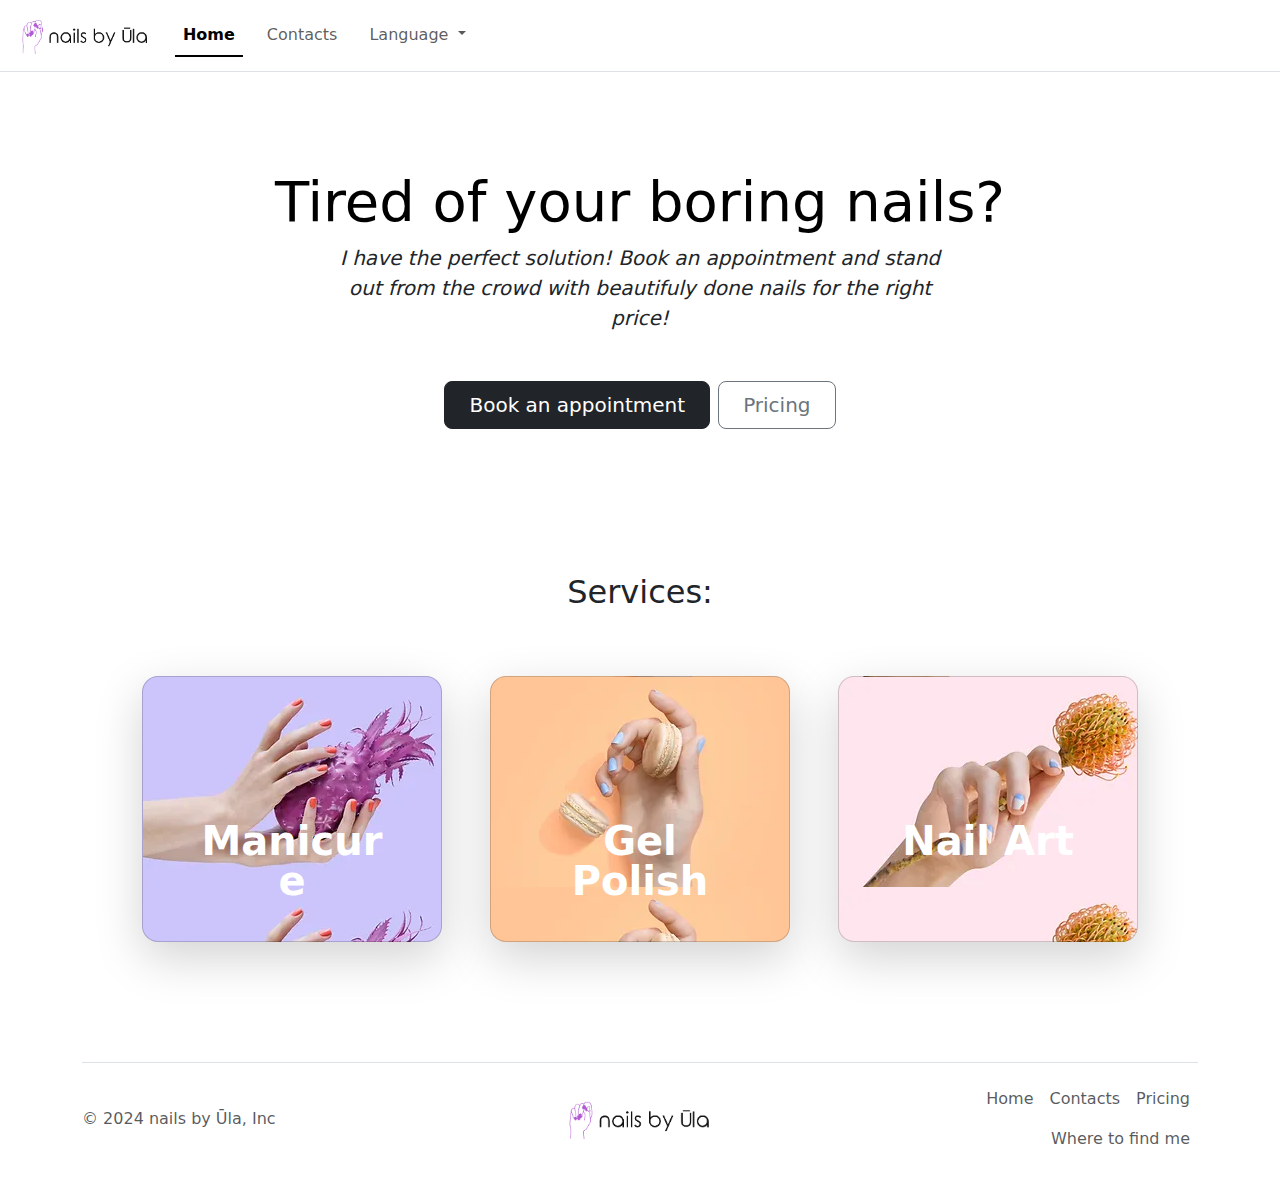
==== index.html @ 5c8f7230 "Add files via upload" ====
<!DOCTYPE html>
<html lang="en,lt,se">
  <head>
    <meta charset="UTF-8" />
    <meta name="viewport" content="width=device-width, initial-scale=1.0" />
    <title>nails by Ūla</title>
    <link rel="icon" type="image/x-icon" href="./images/logo-xs.png" />

    <link
      href="https://cdn.jsdelivr.net/npm/bootstrap@5.3.3/dist/css/bootstrap.min.css"
      rel="stylesheet"
      integrity="sha384-QWTKZyjpPEjISv5WaRU9OFeRpok6YctnYmDr5pNlyT2bRjXh0JMhjY6hW+ALEwIH"
      crossorigin="anonymous"
    />
    <link rel="stylesheet" type="text/css" href="./style.css" />
  </head>
  <body>
    <!-- Navigation -->
    <nav class="navbar navbar-expand-lg bg-white border-bottom">
      <div class="container-fluid">
        <a class="navbar-brand" href="./index.html">
          <img src="./images/logo-m.png" height="45" />
        </a>
        <button
          class="navbar-toggler"
          type="button"
          data-bs-toggle="collapse"
          data-bs-target="#navbarSupportedContent"
          aria-controls="navbarSupportedContent"
          aria-expanded="false"
          aria-label="Toggle navigation"
        >
          <span class="navbar-toggler-icon"></span>
        </button>
        <div class="collapse navbar-collapse" id="navbarSupportedContent">
          <ul class="navbar-nav me-auto mb-2 mb-lg-0 nav-underline">
            <li class="nav-item">
              <a class="nav-link active" aria-current="page" href="./index.html"
                >Home</a
              >
            </li>
            <li class="nav-item">
              <a class="nav-link" href="./contacts.html">Contacts</a>
            </li>
            <li class="nav-item dropdown">
              <a
                class="nav-link dropdown-toggle"
                href="#"
                role="button"
                data-bs-toggle="dropdown"
                aria-expanded="false"
              >
                Language
              </a>
              <ul class="dropdown-menu">
                <li><a class="dropdown-item" href="#">Lietuvių</a></li>
                <li><a class="dropdown-item" href="#">English</a></li>
                <!--<li><hr class="dropdown-divider" /></li>-->
                <li>
                  <a class="dropdown-item" href="#">Svensk</a>
                </li>
              </ul>
            </li>
          </ul>
          <!-- 
          <form class="d-flex" role="search">
            <input
              class="form-control me-2"
              type="search"
              placeholder="Search"
              aria-label="Search"
            />
            <button class="btn btn-outline-success" type="submit">
              Search
            </button>
          </form>  
           -->
        </div>
      </div>
    </nav>
    <!-- Heading -->
    <div class="px-4 py-5 my-5 text-center">
      <h1 class="display-4 fw-light text-body-emphasis">
        Tired of your boring nails?
      </h1>
      <div class="col-lg-6 mx-auto">
        <p class="lead mb-0 mb-5">
          <em
            >I have the perfect solution! Book an appointment and stand out from
            the crowd with beautifuly done nails for the right price!</em
          >
        </p>
        <div class="d-grid gap-2 d-sm-flex justify-content-sm-center">
          <button type="button" class="btn btn-dark btn-lg px-4 gap-3">
            Book an appointment
          </button>
          <button type="button" class="btn btn-outline-secondary btn-lg px-4">
            Pricing
          </button>
        </div>
      </div>
    </div>
    <!-- Services -->

    <div class="container px-4 py-5" id="custom-cards">
      <h2 class="pb-2 text-center">Services:</h2>

      <div
        class="row row-cols-1 row-cols-lg-3 align-items-stretch g-5 py-5 px-5 text-center"
      >
        <div class="col">
          <div
            class="card card-cover h-100 overflow-hidden text-bg-dark rounded-4 shadow-lg"
            style="background-image: url('./images/manicure.webp')"
          >
            <div
              class="d-flex flex-column h-100 p-5 pb-3 text-white text-shadow-1"
            >
              <h3 class="pt-5 mt-5 mb-4 display-6 lh-1 fw-bold">Manicure</h3>
            </div>
          </div>
        </div>

        <div class="col">
          <div
            class="card card-cover h-100 overflow-hidden text-bg-dark rounded-4 shadow-lg"
            style="background-image: url('./images/gelpolish.webp')"
          >
            <div
              class="d-flex flex-column h-100 p-5 pb-3 text-white text-shadow-1"
            >
              <h3 class="pt-5 mt-5 mb-4 display-6 lh-1 fw-bold">Gel Polish</h3>
            </div>
          </div>
        </div>

        <div class="col">
          <div
            class="card card-cover h-100 overflow-hidden text-bg-dark rounded-4 shadow-lg"
            style="background-image: url('./images/nailart.webp')"
          >
            <div class="d-flex flex-column h-100 p-5 pb-3 text-shadow-1">
              <h3 class="pt-5 mt-5 mb-4 display-6 lh-1 fw-bold">Nail Art</h3>
            </div>
          </div>
        </div>
      </div>
    </div>

    <!-- Photo carousel 
    <div class="container-xl">
      <div id="carouselExampleIndicators" class="carousel slide">
        <div class="carousel-indicators">
          <button
            type="button"
            data-bs-target="#carouselExampleIndicators"
            data-bs-slide-to="0"
            class="active"
            aria-current="true"
            aria-label="Slide 1"
          ></button>
          <button
            type="button"
            data-bs-target="#carouselExampleIndicators"
            data-bs-slide-to="1"
            aria-label="Slide 2"
          ></button>
          <button
            type="button"
            data-bs-target="#carouselExampleIndicators"
            data-bs-slide-to="2"
            aria-label="Slide 3"
          ></button>
        </div>
        <div class="carousel-inner">
          <div class="carousel-item active">
            <img src="./images/salonas.JPEG" class="d-block w-100" alt="..." />
          </div>
          <div class="carousel-item">
            <img src="./images/nagai.JPEG" class="d-block w-100" alt="..." />
          </div>
          <div class="carousel-item">
            <img src="./images/lempa.JPEG" class="d-block w-100" alt="..." />
          </div>
        </div>
        <button
          class="carousel-control-prev"
          type="button"
          data-bs-target="#carouselExampleIndicators"
          data-bs-slide="prev"
        >
          <span class="carousel-control-prev-icon" aria-hidden="true"></span>
          <span class="visually-hidden">Previous</span>
        </button>
        <button
          class="carousel-control-next"
          type="button"
          data-bs-target="#carouselExampleIndicators"
          data-bs-slide="next"
        >
          <span class="carousel-control-next-icon" aria-hidden="true"></span>
          <span class="visually-hidden">Next</span>
        </button>
      </div>
    </div>
    -->
    <!-- FOOTER -->
    <div class="container">
      <footer
        class="d-flex flex-wrap justify-content-between align-items-center py-3 my-4 border-top"
      >
        <p class="col-md-4 mb-0 text-body-secondary">
          © 2024 nails by Ūla, Inc
        </p>

        <a
          href="/"
          class="col-md-4 d-flex align-items-center justify-content-center mb-3 mb-md-0 me-md-auto link-body-emphasis text-decoration-none"
        >
          <img src="./images/logo-m.png" height="50px" />
        </a>

        <ul class="nav col-md-4 justify-content-end">
          <li class="nav-item">
            <a href="./index.html" class="nav-link px-2 text-body-secondary"
              >Home</a
            >
          </li>
          <li class="nav-item">
            <a href="./contacts.html" class="nav-link px-2 text-body-secondary"
              >Contacts</a
            >
          </li>
          <li class="nav-item">
            <a href="./pricing.html" class="nav-link px-2 text-body-secondary"
              >Pricing</a
            >
          </li>
          <!--
          <li class="nav-item">
            <a href="#" class="nav-link px-2 text-body-secondary">FAQs</a>
          </li>
            -->
          <li class="nav-item">
            <a href="./findme.html" class="nav-link px-2 text-body-secondary"
              >Where to find me</a
            >
          </li>
        </ul>
      </footer>
    </div>
    <script
      src="https://cdn.jsdelivr.net/npm/bootstrap@5.3.3/dist/js/bootstrap.bundle.min.js"
      integrity="sha384-YvpcrYf0tY3lHB60NNkmXc5s9fDVZLESaAA55NDzOxhy9GkcIdslK1eN7N6jIeHz"
      crossorigin="anonymous"
    ></script>
  </body>
</html>
---- style.css ----
#map {
  display: flex;
  justify-content: center;
  align-items: center;
  height: 100vh;
}
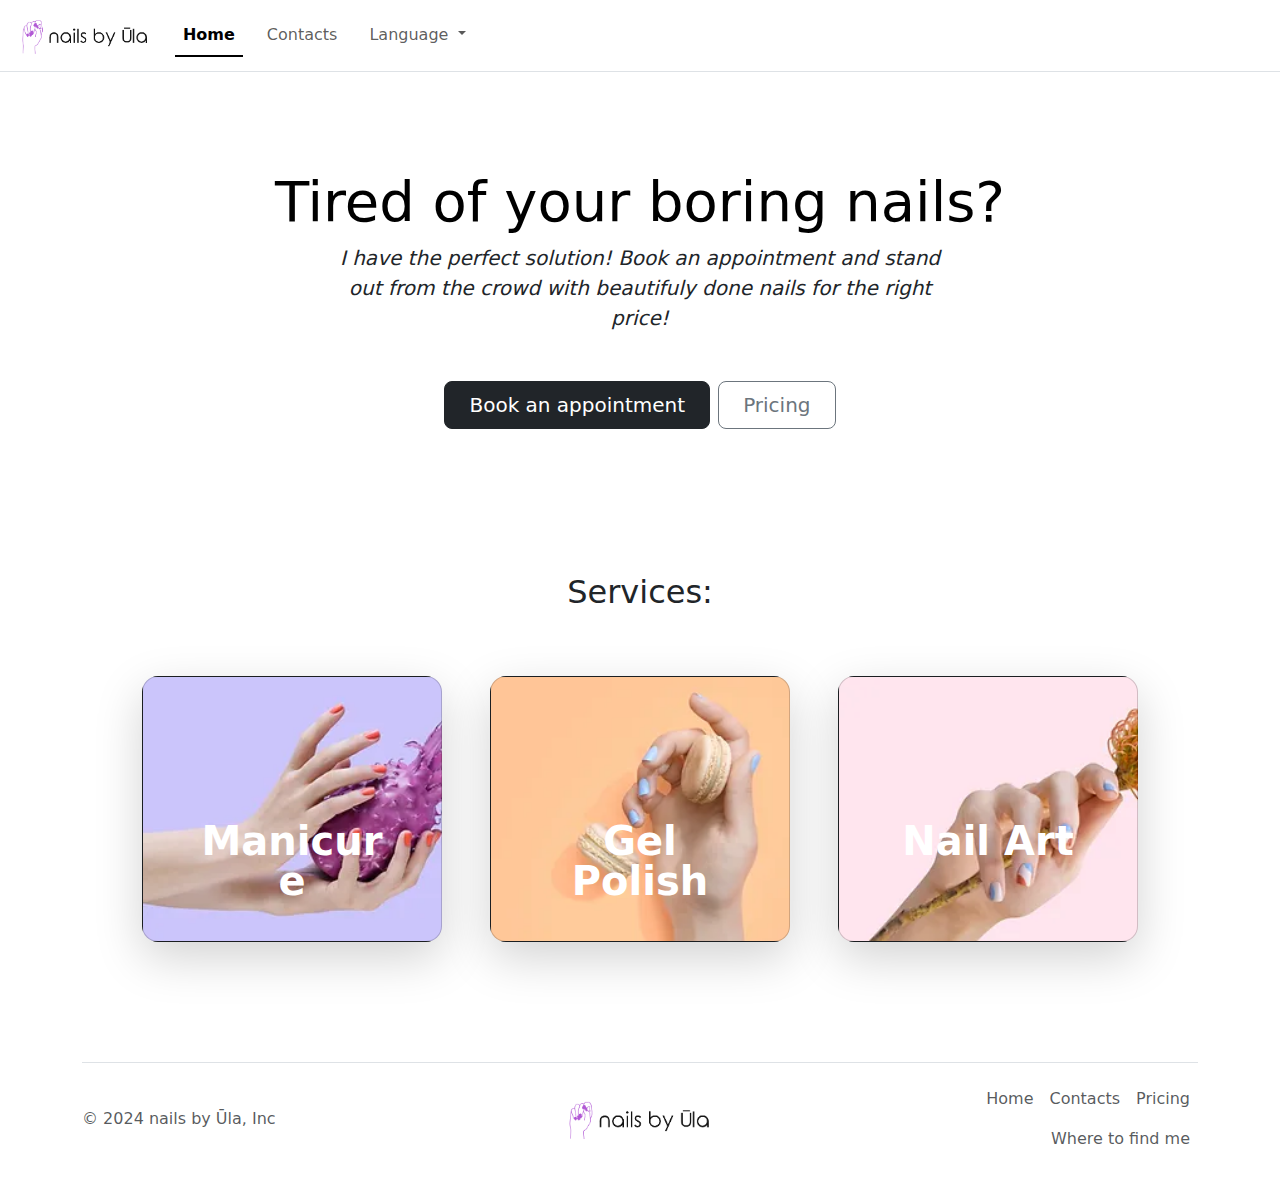
==== commit a02b5248: "Add files via upload" ====
--- a/index.html
+++ b/index.html
@@ -111,7 +111,11 @@
         <div class="col">
           <div
             class="card card-cover h-100 overflow-hidden text-bg-dark rounded-4 shadow-lg"
-            style="background-image: url('./images/manicure.webp')"
+            style="
+              background-image: url('./images/manicure.webp');
+              background-repeat: no-repeat;
+              background-size: cover;
+            "
           >
             <div
               class="d-flex flex-column h-100 p-5 pb-3 text-white text-shadow-1"
@@ -124,7 +128,11 @@
         <div class="col">
           <div
             class="card card-cover h-100 overflow-hidden text-bg-dark rounded-4 shadow-lg"
-            style="background-image: url('./images/gelpolish.webp')"
+            style="
+              background-image: url('./images/gelpolish.webp');
+              background-repeat: no-repeat;
+              background-size: cover;
+            "
           >
             <div
               class="d-flex flex-column h-100 p-5 pb-3 text-white text-shadow-1"
@@ -137,7 +145,11 @@
         <div class="col">
           <div
             class="card card-cover h-100 overflow-hidden text-bg-dark rounded-4 shadow-lg"
-            style="background-image: url('./images/nailart.webp')"
+            style="
+              background-image: url('./images/nailart.webp');
+              background-repeat: no-repeat;
+              background-size: cover;
+            "
           >
             <div class="d-flex flex-column h-100 p-5 pb-3 text-shadow-1">
               <h3 class="pt-5 mt-5 mb-4 display-6 lh-1 fw-bold">Nail Art</h3>
--- a/style.css
+++ b/style.css
@@ -4,3 +4,20 @@
   align-items: center;
   height: 100vh;
 }
+.flex-container {
+  display: flex;
+  justify-content: space-around;
+  align-items: center;
+  height: 100vh;
+  margin: 5rem 0 5rem 0;
+}
+@media (max-width: 800px) {
+  .flex-container {
+    display: flex;
+    flex-direction: column;
+  }
+  #bluenails2 {
+    height: 500px;
+    text-align: center;
+  }
+}
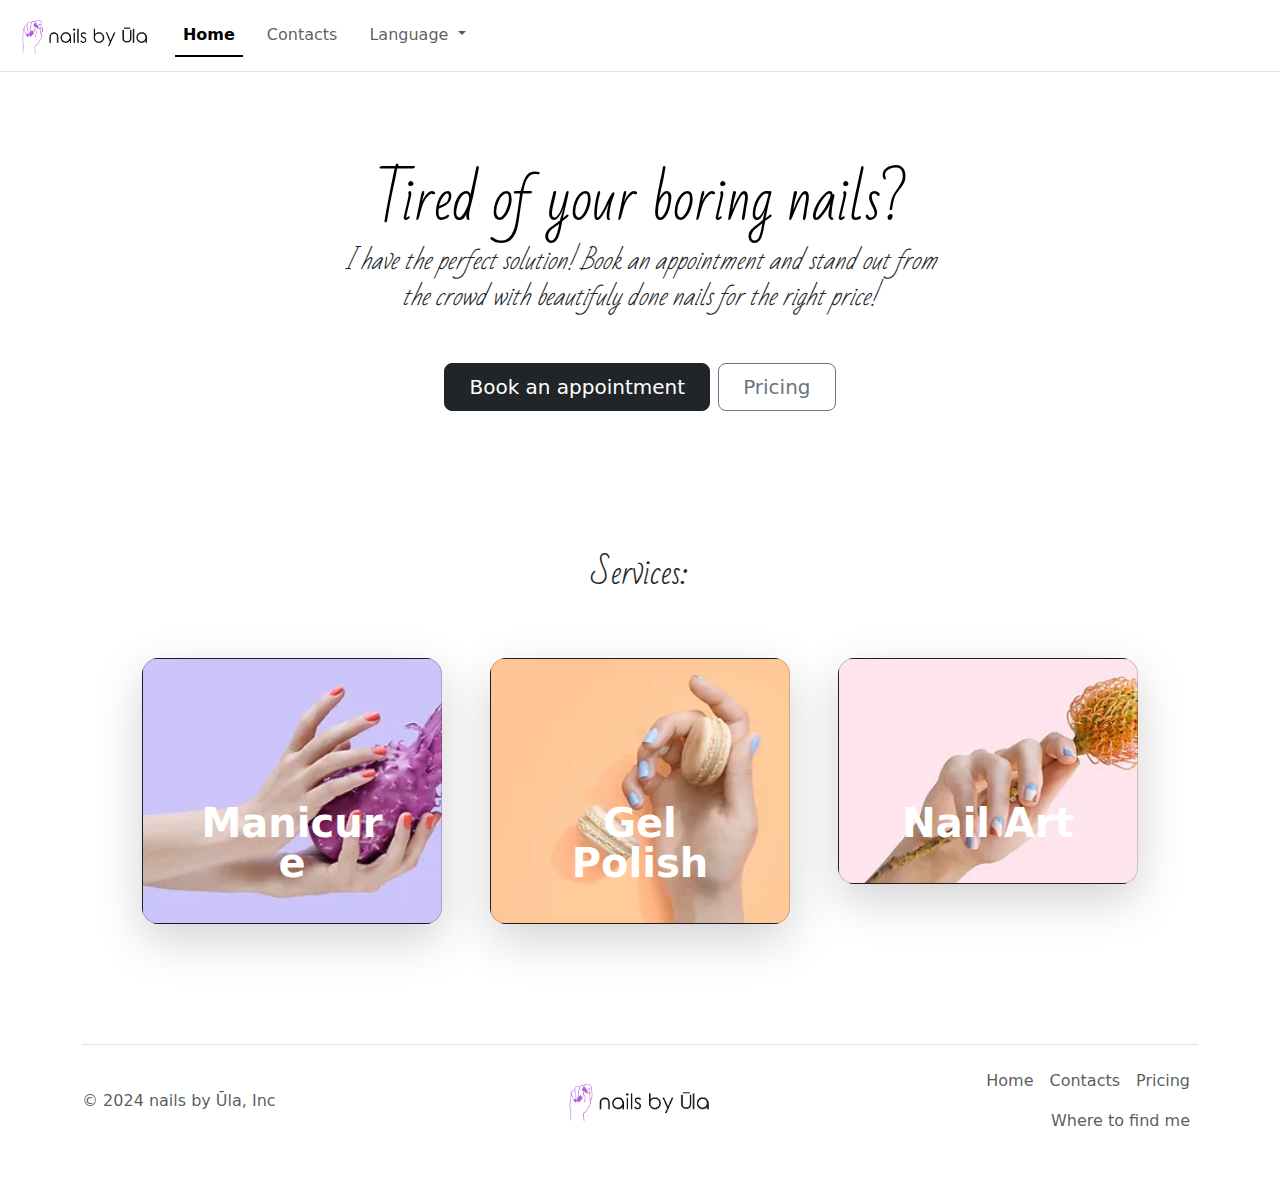
==== commit cd4a45b7: "Add files via upload" ====
--- a/index.html
+++ b/index.html
@@ -5,7 +5,12 @@
     <meta name="viewport" content="width=device-width, initial-scale=1.0" />
     <title>nails by Ūla</title>
     <link rel="icon" type="image/x-icon" href="./images/logo-xs.png" />
-
+    <link rel="preconnect" href="https://fonts.googleapis.com" />
+    <link rel="preconnect" href="https://fonts.gstatic.com" crossorigin />
+    <link
+      href="https://fonts.googleapis.com/css2?family=Bad+Script&display=swap"
+      rel="stylesheet"
+    />
     <link
       href="https://cdn.jsdelivr.net/npm/bootstrap@5.3.3/dist/css/bootstrap.min.css"
       rel="stylesheet"
@@ -80,11 +85,11 @@
     </nav>
     <!-- Heading -->
     <div class="px-4 py-5 my-5 text-center">
-      <h1 class="display-4 fw-light text-body-emphasis">
+      <h1 class="display-4 fw-light text-body-emphasis bad-script-regular">
         Tired of your boring nails?
       </h1>
       <div class="col-lg-6 mx-auto">
-        <p class="lead mb-0 mb-5">
+        <p class="lead mb-0 mb-5 bad-script-regular">
           <em
             >I have the perfect solution! Book an appointment and stand out from
             the crowd with beautifuly done nails for the right price!</em
@@ -103,59 +108,67 @@
     <!-- Services -->
 
     <div class="container px-4 py-5" id="custom-cards">
-      <h2 class="pb-2 text-center">Services:</h2>
+      <h2 class="pb-2 text-center bad-script-regular">Services:</h2>
 
       <div
         class="row row-cols-1 row-cols-lg-3 align-items-stretch g-5 py-5 px-5 text-center"
       >
-        <div class="col">
-          <div
-            class="card card-cover h-100 overflow-hidden text-bg-dark rounded-4 shadow-lg"
-            style="
-              background-image: url('./images/manicure.webp');
-              background-repeat: no-repeat;
-              background-size: cover;
-            "
-          >
+        <a class="pricinglink" href="./pricing.html">
+          <div class="col">
             <div
-              class="d-flex flex-column h-100 p-5 pb-3 text-white text-shadow-1"
-            >
-              <h3 class="pt-5 mt-5 mb-4 display-6 lh-1 fw-bold">Manicure</h3>
+              class="card card-cover h-100 overflow-hidden text-bg-dark rounded-4 shadow-lg"
+              style="
+                background-image: url('./images/manicure.webp');
+                background-repeat: no-repeat;
+                background-size: cover;
+              "
+            >
+              <div
+                class="d-flex flex-column h-100 p-5 pb-3 text-white text-shadow-1"
+              >
+                <h3 class="pt-5 mt-5 mb-4 display-6 lh-1 fw-bold">Manicure</h3>
+              </div>
             </div>
-          </div>
-        </div>
-
-        <div class="col">
-          <div
-            class="card card-cover h-100 overflow-hidden text-bg-dark rounded-4 shadow-lg"
-            style="
-              background-image: url('./images/gelpolish.webp');
-              background-repeat: no-repeat;
-              background-size: cover;
-            "
-          >
+          </div></a
+        >
+
+        <a class="pricinglink" href="./pricing.html"
+          ><div class="col">
             <div
-              class="d-flex flex-column h-100 p-5 pb-3 text-white text-shadow-1"
-            >
-              <h3 class="pt-5 mt-5 mb-4 display-6 lh-1 fw-bold">Gel Polish</h3>
+              class="card card-cover h-100 overflow-hidden text-bg-dark rounded-4 shadow-lg"
+              style="
+                background-image: url('./images/gelpolish.webp');
+                background-repeat: no-repeat;
+                background-size: cover;
+              "
+            >
+              <div
+                class="d-flex flex-column h-100 p-5 pb-3 text-white text-shadow-1"
+              >
+                <h3 class="pt-5 mt-5 mb-4 display-6 lh-1 fw-bold">
+                  Gel Polish
+                </h3>
+              </div>
             </div>
-          </div>
-        </div>
-
-        <div class="col">
-          <div
-            class="card card-cover h-100 overflow-hidden text-bg-dark rounded-4 shadow-lg"
-            style="
-              background-image: url('./images/nailart.webp');
-              background-repeat: no-repeat;
-              background-size: cover;
-            "
-          >
-            <div class="d-flex flex-column h-100 p-5 pb-3 text-shadow-1">
-              <h3 class="pt-5 mt-5 mb-4 display-6 lh-1 fw-bold">Nail Art</h3>
+          </div></a
+        >
+
+        <a class="pricinglink" href="./pricing.html"
+          ><div class="col">
+            <div
+              class="card card-cover h-100 overflow-hidden text-bg-dark rounded-4 shadow-lg"
+              style="
+                background-image: url('./images/nailart.webp');
+                background-repeat: no-repeat;
+                background-size: cover;
+              "
+            >
+              <div class="d-flex flex-column h-100 p-5 pb-3 text-shadow-1">
+                <h3 class="pt-5 mt-5 mb-4 display-6 lh-1 fw-bold">Nail Art</h3>
+              </div>
             </div>
-          </div>
-        </div>
+          </div></a
+        >
       </div>
     </div>
 
--- a/style.css
+++ b/style.css
@@ -6,18 +6,75 @@
 }
 .flex-container {
   display: flex;
-  justify-content: space-around;
+  justify-content: space-evenly;
   align-items: center;
   height: 100vh;
   margin: 5rem 0 5rem 0;
 }
+.socials {
+  display: flex;
+  flex-direction: column;
+  justify-content: space-around;
+  align-items: flex-start;
+  padding-right: 15rem;
+  gap: 10px;
+}
+.pricinglink {
+  text-decoration: none;
+}
+.bad-script-regular {
+  font-family: "Bad Script", cursive;
+  font-weight: 400;
+  font-style: normal;
+}
+.lead {
+  font-size: 1.5rem;
+}
+@media (min-width: 1101px) and (max-width: 1600px) {
+  #bluenails2 {
+    height: 800px;
+  }
+}
+
+@media (min-width: 801px) and (max-width: 1100px) {
+  .flex-container {
+    display: flex;
+    flex-direction: column;
+    align-items: center;
+    height: 100vh;
+    margin: 1rem 0 5rem 0;
+  }
+  .socials {
+    display: flex;
+    flex-direction: row;
+    justify-content: center;
+    align-items: flex-start;
+    padding: 0;
+    gap: 10px;
+  }
+  #bluenails2 {
+    height: 700px;
+    margin-bottom: 1rem;
+  }
+}
+
 @media (max-width: 800px) {
   .flex-container {
     display: flex;
     flex-direction: column;
+    margin-top: 1rem;
+    margin-bottom: 3rem;
   }
   #bluenails2 {
     height: 500px;
     text-align: center;
+    margin-bottom: 2rem;
+  }
+  .socials {
+    display: flex;
+    flex-direction: column;
+    justify-content: center;
+    align-items: center;
+    padding: 0;
   }
 }
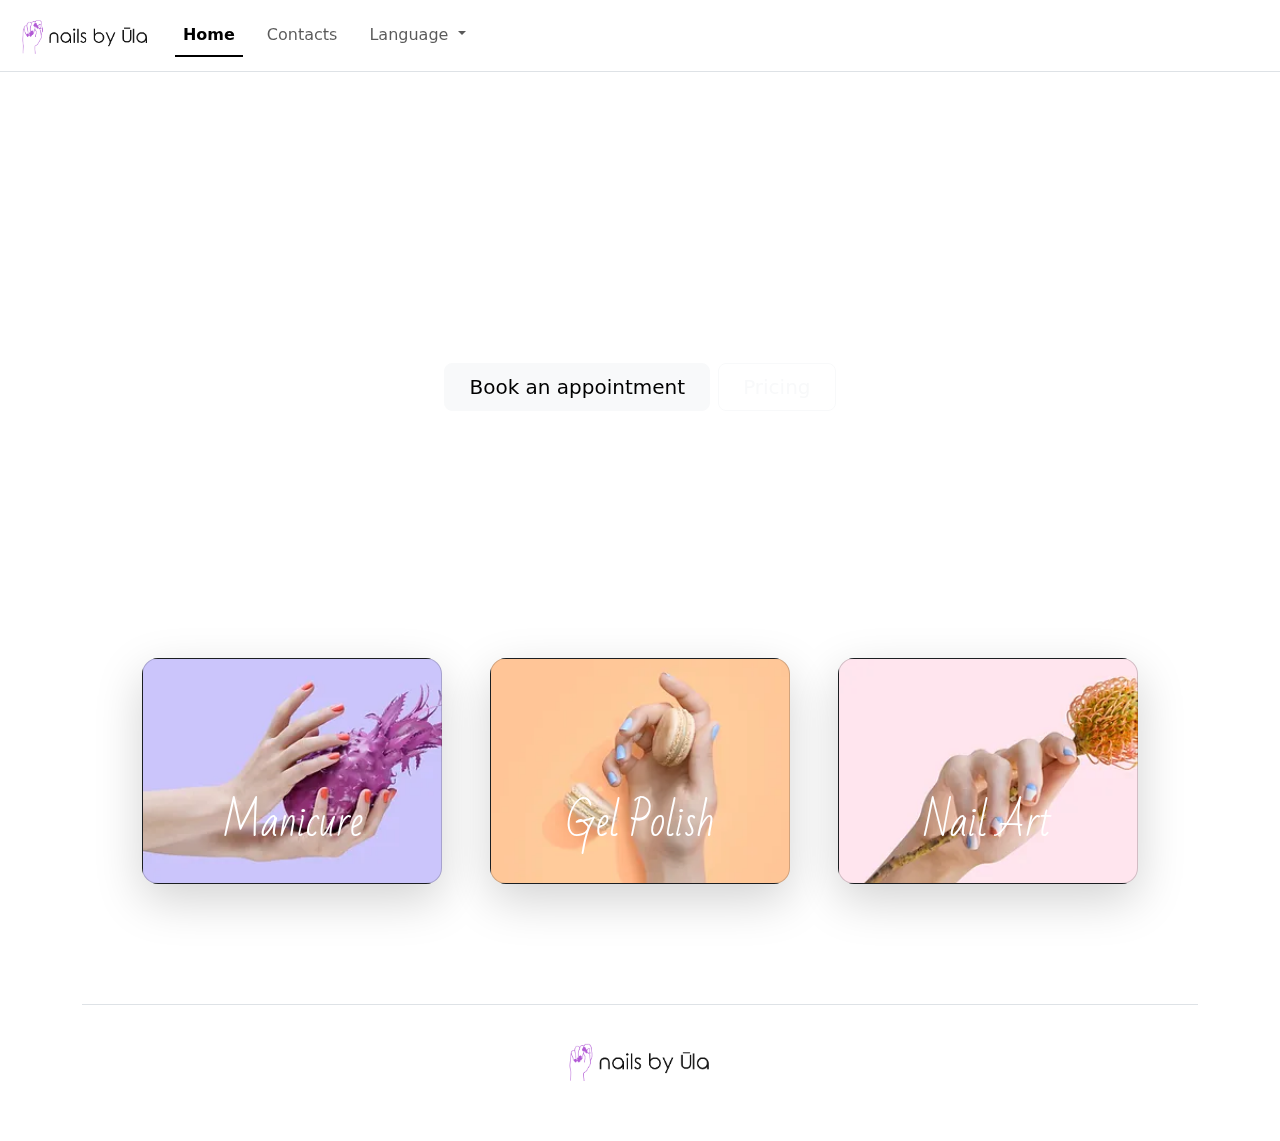
==== commit bb2b1cd6: "Add files via upload" ====
--- a/index.html
+++ b/index.html
@@ -85,7 +85,7 @@
     </nav>
     <!-- Heading -->
     <div class="px-4 py-5 my-5 text-center">
-      <h1 class="display-4 fw-light text-body-emphasis bad-script-regular">
+      <h1 class="display-4 fw-light text-white bad-script-regular">
         Tired of your boring nails?
       </h1>
       <div class="col-lg-6 mx-auto">
@@ -96,10 +96,10 @@
           >
         </p>
         <div class="d-grid gap-2 d-sm-flex justify-content-sm-center">
-          <button type="button" class="btn btn-dark btn-lg px-4 gap-3">
+          <button type="button" class="btn btn-light btn-lg px-4 gap-3">
             Book an appointment
           </button>
-          <button type="button" class="btn btn-outline-secondary btn-lg px-4">
+          <button type="button" class="btn btn-outline-light btn-lg px-4">
             Pricing
           </button>
         </div>
@@ -126,7 +126,11 @@
               <div
                 class="d-flex flex-column h-100 p-5 pb-3 text-white text-shadow-1"
               >
-                <h3 class="pt-5 mt-5 mb-4 display-6 lh-1 fw-bold">Manicure</h3>
+                <h3
+                  class="pt-5 mt-5 mb-4 display-6 lh-1 fw-light bad-script-regular"
+                >
+                  Manicure
+                </h3>
               </div>
             </div>
           </div></a
@@ -145,7 +149,9 @@
               <div
                 class="d-flex flex-column h-100 p-5 pb-3 text-white text-shadow-1"
               >
-                <h3 class="pt-5 mt-5 mb-4 display-6 lh-1 fw-bold">
+                <h3
+                  class="pt-5 mt-5 mb-4 display-6 lh-1 fw-light bad-script-regular"
+                >
                   Gel Polish
                 </h3>
               </div>
@@ -164,7 +170,11 @@
               "
             >
               <div class="d-flex flex-column h-100 p-5 pb-3 text-shadow-1">
-                <h3 class="pt-5 mt-5 mb-4 display-6 lh-1 fw-bold">Nail Art</h3>
+                <h3
+                  class="pt-5 mt-5 mb-4 display-6 lh-1 fw-light bad-script-regular"
+                >
+                  Nail Art
+                </h3>
               </div>
             </div>
           </div></a
@@ -234,9 +244,7 @@
       <footer
         class="d-flex flex-wrap justify-content-between align-items-center py-3 my-4 border-top"
       >
-        <p class="col-md-4 mb-0 text-body-secondary">
-          © 2024 nails by Ūla, Inc
-        </p>
+        <p class="col-md-4 mb-0 text-body-white">© 2024 nails by Ūla, Inc</p>
 
         <a
           href="/"
@@ -247,17 +255,15 @@
 
         <ul class="nav col-md-4 justify-content-end">
           <li class="nav-item">
-            <a href="./index.html" class="nav-link px-2 text-body-secondary"
-              >Home</a
-            >
-          </li>
-          <li class="nav-item">
-            <a href="./contacts.html" class="nav-link px-2 text-body-secondary"
+            <a href="./index.html" class="nav-link px-2 text-white">Home</a>
+          </li>
+          <li class="nav-item">
+            <a href="./contacts.html" class="nav-link px-2 text-white"
               >Contacts</a
             >
           </li>
           <li class="nav-item">
-            <a href="./pricing.html" class="nav-link px-2 text-body-secondary"
+            <a href="./pricing.html" class="nav-link px-2 text-white"
               >Pricing</a
             >
           </li>
@@ -267,7 +273,7 @@
           </li>
             -->
           <li class="nav-item">
-            <a href="./findme.html" class="nav-link px-2 text-body-secondary"
+            <a href="./findme.html" class="nav-link px-2 text-white"
               >Where to find me</a
             >
           </li>
--- a/style.css
+++ b/style.css
@@ -4,6 +4,32 @@
   align-items: center;
   height: 100vh;
 }
+
+html{
+  scroll-behavior: smooth;
+}
+body {
+  background-image: url("./images/background.jpeg");
+  background-repeat: no-repeat;
+  color:white;
+  /*background-size: cover;
+  background-attachment: fixed;*/
+  /* Fixed-position background image */
+  &::before {
+    content: ' ';
+    position: fixed; /* instead of background-attachment */
+    width: 100%;
+    height: 100%;
+    top: 0;
+    left: 0;
+    background-color: white;
+    background: url('./images/background.jpeg') no-repeat center center;
+    background-size: cover;
+    will-change: transform; /* creates a new paint layer */
+    z-index: -1;
+
+}
+
 .flex-container {
   display: flex;
   justify-content: space-evenly;
@@ -59,17 +85,20 @@
 }
 
 @media (max-width: 800px) {
+
   .flex-container {
     display: flex;
     flex-direction: column;
     margin-top: 1rem;
     margin-bottom: 3rem;
   }
+
   #bluenails2 {
     height: 500px;
     text-align: center;
     margin-bottom: 2rem;
   }
+
   .socials {
     display: flex;
     flex-direction: column;
@@ -77,4 +106,4 @@
     align-items: center;
     padding: 0;
   }
-}
+}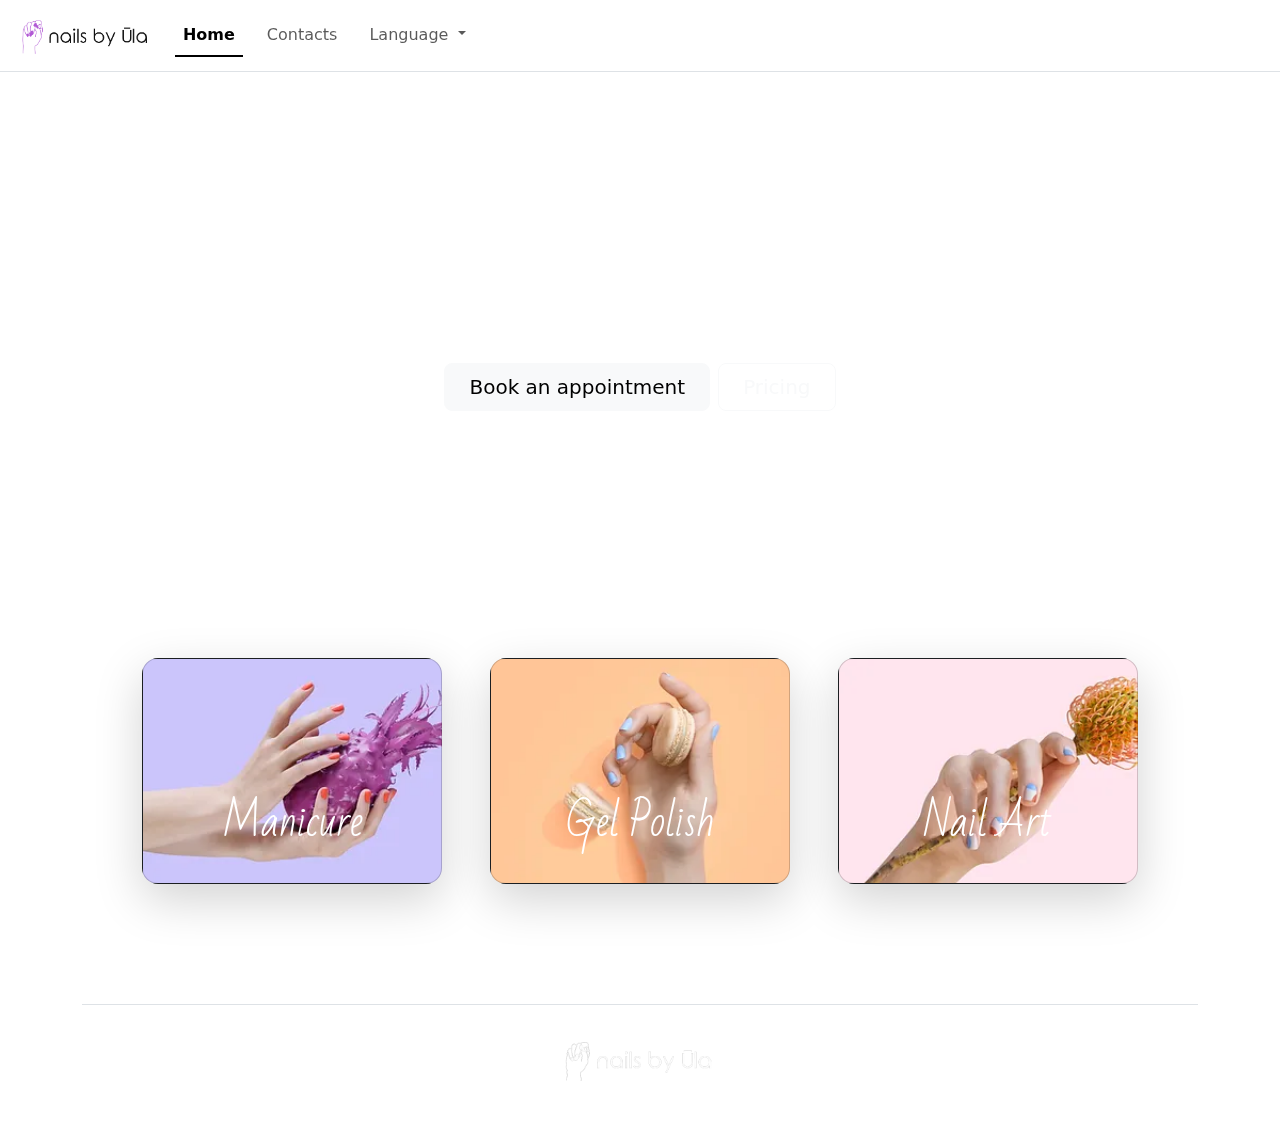
==== commit 54536c81: "Add files via upload" ====
--- a/index.html
+++ b/index.html
@@ -106,7 +106,6 @@
       </div>
     </div>
     <!-- Services -->
-
     <div class="container px-4 py-5" id="custom-cards">
       <h2 class="pb-2 text-center bad-script-regular">Services:</h2>
 
@@ -250,7 +249,7 @@
           href="/"
           class="col-md-4 d-flex align-items-center justify-content-center mb-3 mb-md-0 me-md-auto link-body-emphasis text-decoration-none"
         >
-          <img src="./images/logo-m.png" height="50px" />
+          <img src="./images/logo-m-bl-nobg.png" height="50px" />
         </a>
 
         <ul class="nav col-md-4 justify-content-end">
@@ -280,6 +279,7 @@
         </ul>
       </footer>
     </div>
+
     <script
       src="https://cdn.jsdelivr.net/npm/bootstrap@5.3.3/dist/js/bootstrap.bundle.min.js"
       integrity="sha384-YvpcrYf0tY3lHB60NNkmXc5s9fDVZLESaAA55NDzOxhy9GkcIdslK1eN7N6jIeHz"
--- a/style.css
+++ b/style.css
@@ -5,31 +5,30 @@
   height: 100vh;
 }
 
-html{
+html {
   scroll-behavior: smooth;
 }
 body {
   background-image: url("./images/background.jpeg");
   background-repeat: no-repeat;
-  color:white;
+  color: white;
   /*background-size: cover;
   background-attachment: fixed;*/
   /* Fixed-position background image */
   &::before {
-    content: ' ';
+    content: " ";
     position: fixed; /* instead of background-attachment */
     width: 100%;
     height: 100%;
     top: 0;
     left: 0;
     background-color: white;
-    background: url('./images/background.jpeg') no-repeat center center;
+    background: url("./images/background.jpeg") no-repeat center center;
     background-size: cover;
     will-change: transform; /* creates a new paint layer */
     z-index: -1;
-
+  }
 }
-
 .flex-container {
   display: flex;
   justify-content: space-evenly;
@@ -85,7 +84,6 @@
 }
 
 @media (max-width: 800px) {
-
   .flex-container {
     display: flex;
     flex-direction: column;
@@ -106,4 +104,9 @@
     align-items: center;
     padding: 0;
   }
-}+
+  body {
+    background-attachment: scroll;
+    height: 100% !important;
+  }
+}
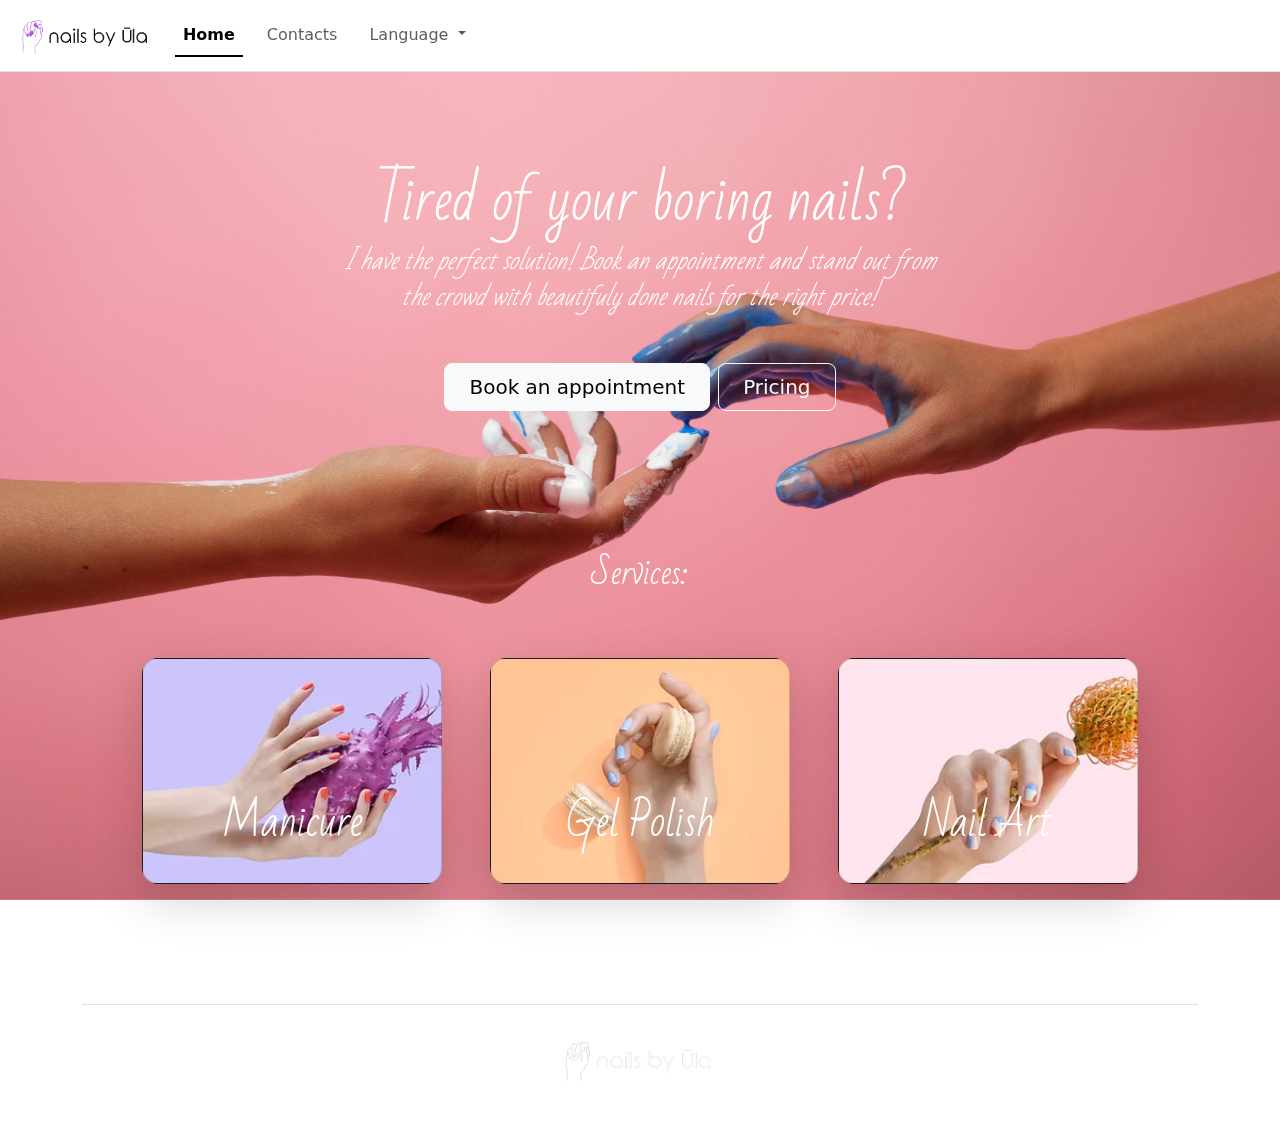
==== commit bb70ca82: "Add files via upload" ====
--- a/index.html
+++ b/index.html
@@ -19,7 +19,7 @@
     />
     <link rel="stylesheet" type="text/css" href="./style.css" />
   </head>
-  <body>
+  <body id="indexbg">
     <!-- Navigation -->
     <nav class="navbar navbar-expand-lg bg-white border-bottom">
       <div class="container-fluid">
--- a/style.css
+++ b/style.css
@@ -8,9 +8,7 @@
 html {
   scroll-behavior: smooth;
 }
-body {
-  background-image: url("./images/background.jpeg");
-  background-repeat: no-repeat;
+#indexbg {
   color: white;
   /*background-size: cover;
   background-attachment: fixed;*/
@@ -23,9 +21,9 @@
     top: 0;
     left: 0;
     background-color: white;
-    background: url("./images/background.jpeg") no-repeat center center;
+    background: url("./images/background.jpg") no-repeat center center;
     background-size: cover;
-    will-change: transform; /* creates a new paint layer */
+    /*will-change: transform; /* creates a new paint layer */
     z-index: -1;
   }
 }
@@ -35,6 +33,45 @@
   align-items: center;
   height: 100vh;
   margin: 5rem 0 5rem 0;
+}
+#contactsbg {
+  color: white;
+  /*background-size: cover;
+  background-attachment: fixed;*/
+  /* Fixed-position background image */
+  &::before {
+    content: " ";
+    position: fixed; /* instead of background-attachment */
+    width: 100%;
+    height: 100%;
+    top: 0;
+    left: 0;
+    background-color: white;
+    background: url("./images/contactsbg.jpg") no-repeat center center;
+    background-size: cover;
+    /*will-change: transform; /* creates a new paint layer */
+    z-index: -1;
+  }
+}
+
+#pricingbg {
+  color: white;
+  /*background-size: cover;
+  background-attachment: fixed;*/
+  /* Fixed-position background image */
+  &::before {
+    content: " ";
+    position: fixed; /* instead of background-attachment */
+    width: 100%;
+    height: 100%;
+    top: 0;
+    left: 0;
+    background-color: white;
+    background: url("./images/pricingbg.jpeg") no-repeat center center;
+    background-size: cover;
+    /*will-change: transform; /* creates a new paint layer */
+    z-index: -1;
+  }
 }
 .socials {
   display: flex;
@@ -104,9 +141,4 @@
     align-items: center;
     padding: 0;
   }
-
-  body {
-    background-attachment: scroll;
-    height: 100% !important;
-  }
 }
